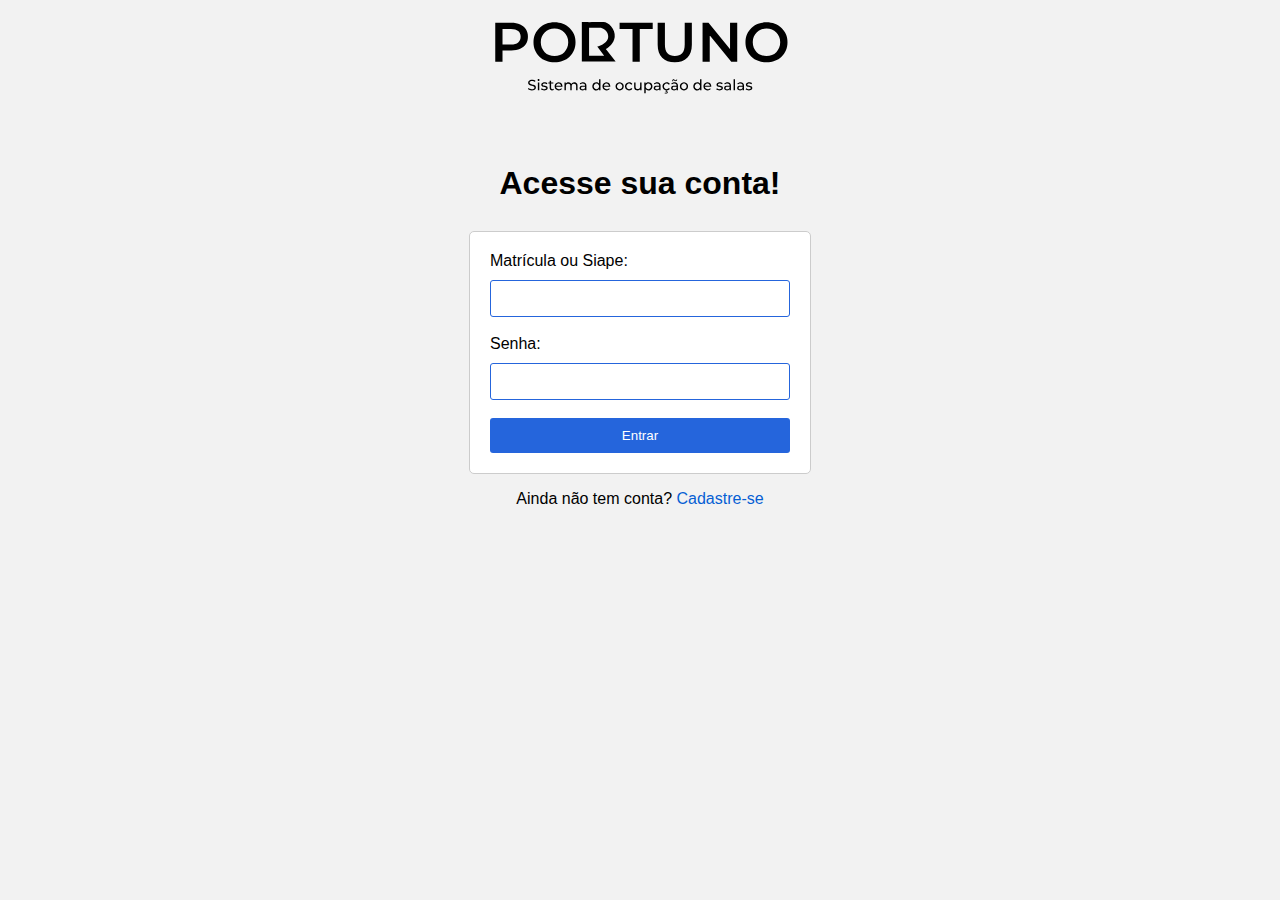
==== HTML/auth/login.html @ a119bf55 "first commit: login and register page + logo and icon" ====
<!DOCTYPE html>
<html>

<head>
    <title>Portuno - SMD</title>
    <link rel="shortcut icon" type="x-icon" href="../../Assets/portuno-simbolo.svg">
    <link rel="stylesheet" href="../../CSS/style.css">
</head>

<body>

    <div align="center">
        <img src="../../Assets/portuno-logo.svg" width="300px" />
    </div>
    <br><br>

    <h2>Acesse sua conta!</h2>

    <form action="../home.html">
        <label for="email">Matrícula ou Siape:</label>
        <input type="email" id="email" name="email" required>
        <br><br>

        <label for="password">Senha:</label>
        <input type="password" id="password" name="password" required>
        <br><br>

        <input type="submit" value="Entrar">
    </form>

    <p>Ainda não tem conta? <a href="register.html">Cadastre-se</a></p>
</body>

</html>
---- CSS/style.css ----
body {
    font-family: Arial, sans-serif;
    background-color: #f2f2f2;
    padding: 0px 20px 20px 20px;
  }
  
  h1 {
    text-align: center;
    font-weight: 700;
    font-size: 40px;
    line-height: 55px;
  }
  
  h2 {
    font-weight: 700;
    font-size: 32px;
    line-height: 44px;
    text-align: center;
  }
  
  form {
    max-width: 300px;
    margin: 0 auto;
    padding: 20px;
    background-color: #fff;
    border: 1px solid #ccc;
    border-radius: 5px;
  }
  
  label {
    display: block;
    margin-bottom: 10px;
  }
  
  input[type="email"],
  input[type="password"],
  input[type="text"],
  input[type="date"],
  input[type="tel"] {
    width: 100%;
    padding: 10px;
    border: 1px solid #2565DC;
    border-radius: 3px;
    box-sizing: border-box;
  }
  
  input[type="submit"] {
    width: 100%;
    padding: 10px;
    background-color: #2565DC;
    color: #fff;
    border: none;
    border-radius: 3px;
    cursor: pointer;
  }
  
  input[type="submit"]:hover {
    background-color: #1251C7;
  }
  
  p {
    text-align: center;
  }
  
  a {
    color: #065fd4;
    text-decoration: none;
  }
  
  a:hover {
    text-decoration: underline;
  }
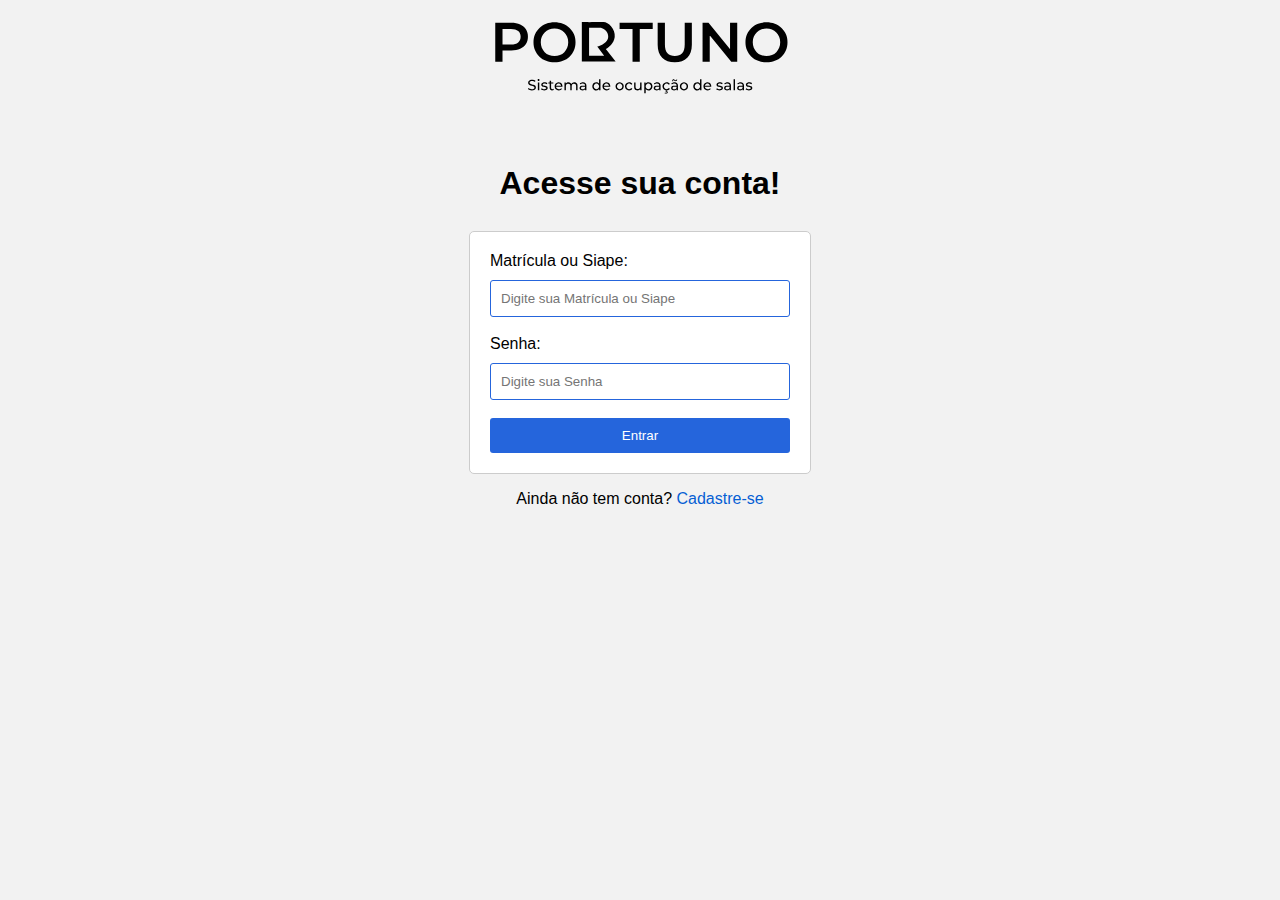
==== commit ecb3dc76: "hamburger menu" ====
--- a/HTML/auth/login.html
+++ b/HTML/auth/login.html
@@ -18,11 +18,11 @@
 
     <form action="../home.html">
         <label for="email">Matrícula ou Siape:</label>
-        <input type="email" id="email" name="email" required>
+        <input type="email" id="email" name="email" placeholder="Digite sua Matrícula ou Siape" required>
         <br><br>
 
         <label for="password">Senha:</label>
-        <input type="password" id="password" name="password" required>
+        <input type="password" id="password" name="password" placeholder="Digite sua Senha" required>
         <br><br>
 
         <input type="submit" value="Entrar">
--- a/CSS/style.css
+++ b/CSS/style.css
@@ -1,73 +1,182 @@
 body {
-    font-family: Arial, sans-serif;
-    background-color: #f2f2f2;
-    padding: 0px 20px 20px 20px;
-  }
-  
-  h1 {
-    text-align: center;
-    font-weight: 700;
-    font-size: 40px;
-    line-height: 55px;
-  }
-  
-  h2 {
-    font-weight: 700;
-    font-size: 32px;
-    line-height: 44px;
-    text-align: center;
-  }
-  
-  form {
-    max-width: 300px;
-    margin: 0 auto;
-    padding: 20px;
-    background-color: #fff;
-    border: 1px solid #ccc;
-    border-radius: 5px;
-  }
-  
-  label {
-    display: block;
-    margin-bottom: 10px;
-  }
-  
-  input[type="email"],
-  input[type="password"],
-  input[type="text"],
-  input[type="date"],
-  input[type="tel"] {
-    width: 100%;
-    padding: 10px;
-    border: 1px solid #2565DC;
-    border-radius: 3px;
-    box-sizing: border-box;
-  }
-  
-  input[type="submit"] {
-    width: 100%;
-    padding: 10px;
-    background-color: #2565DC;
-    color: #fff;
-    border: none;
-    border-radius: 3px;
-    cursor: pointer;
-  }
-  
-  input[type="submit"]:hover {
-    background-color: #1251C7;
-  }
-  
-  p {
-    text-align: center;
-  }
-  
-  a {
-    color: #065fd4;
-    text-decoration: none;
-  }
-  
-  a:hover {
-    text-decoration: underline;
-  }
-  +  font-family: Arial, sans-serif;
+  background-color: #f2f2f2;
+  padding: 0px 20px 20px 20px;
+}
+
+h1 {
+  text-align: center;
+  font-weight: 700;
+  font-size: 40px;
+  line-height: 55px;
+}
+
+h2 {
+  font-weight: 700;
+  font-size: 32px;
+  line-height: 44px;
+  text-align: center;
+}
+
+form {
+  max-width: 300px;
+  margin: 0 auto;
+  padding: 20px;
+  background-color: #fff;
+  border: 1px solid #ccc;
+  border-radius: 5px;
+}
+
+label {
+  display: block;
+  margin-bottom: 10px;
+}
+
+input[type="email"],
+input[type="password"],
+input[type="text"],
+input[type="date"],
+input[type="tel"] {
+  width: 100%;
+  padding: 10px;
+  border: 1px solid #2565DC;
+  border-radius: 3px;
+  box-sizing: border-box;
+}
+
+input[type="submit"] {
+  width: 100%;
+  padding: 10px;
+  background-color: #2565DC;
+  color: #fff;
+  border: none;
+  border-radius: 3px;
+  cursor: pointer;
+}
+
+input[type="submit"]:hover {
+  background-color: #1251C7;
+}
+
+p {
+  text-align: center;
+}
+
+a {
+  color: #065fd4;
+  text-decoration: none;
+}
+
+a:hover {
+  text-decoration: underline;
+}
+
+
+#menu__toggle {
+  opacity: 0;
+}
+
+#menu__toggle:checked+.menu__btn>span {
+  transform: rotate(45deg);
+}
+
+#menu__toggle:checked+.menu__btn>span::before {
+  top: 0;
+  transform: rotate(0deg);
+}
+
+#menu__toggle:checked+.menu__btn>span::after {
+  top: 0;
+  transform: rotate(90deg);
+}
+
+#menu__toggle:checked~.menu__box {
+  left: 0 !important;
+}
+
+.menu__btn {
+  position: fixed;
+  top: 50px;
+  left: 20px;
+  width: 26px;
+  height: 26px;
+  cursor: pointer;
+  z-index: 1;
+}
+
+.menu__btn>span,
+.menu__btn>span::before,
+.menu__btn>span::after {
+  display: block;
+  position: absolute;
+  width: 100%;
+  height: 2px;
+  background-color: #2565DC;
+  transition-duration: .25s;
+}
+
+#menu_close,
+#menu_close::before,
+#menu_close::after {
+  display: block;
+  position: absolute;
+  width: 100%;
+  height: 2px;
+  background-color: #fff;
+  transition-duration: .25s;
+}
+
+.menu__btn>span::before {
+  content: '';
+  top: -8px;
+}
+
+.menu__btn>span::after {
+  content: '';
+  top: 8px;
+}
+
+
+.menu__box {
+  display: block;
+  position: fixed;
+  top: 0;
+  left: -100%;
+  width: 300px;
+  height: 100%;
+  margin: 0;
+  padding: 80px 0;
+  list-style: none;
+  background-color: #fff;
+  box-shadow: 2px 2px 6px rgba(0, 0, 0, .4);
+  transition-duration: .25s;
+}
+
+.menu__item {
+  display: block;
+  padding: 12px 24px;
+  color: #000;
+  font-size: 20px;
+  font-weight: 600;
+  text-decoration: none;
+  transition-duration: .25s;
+}
+
+.menu__item:hover {
+  background-color: #ADC6F3;
+  text-decoration: none;
+}
+
+.select_floor select {
+  padding: 8px;
+  border: 0px solid transparent;
+  border-radius: 4px;
+  background-color: transparent;
+  font-weight: 800;
+  font-size: 16px;
+}
+
+.select_floor option {
+  font-weight: 800;
+  font-size: 16px;
+}